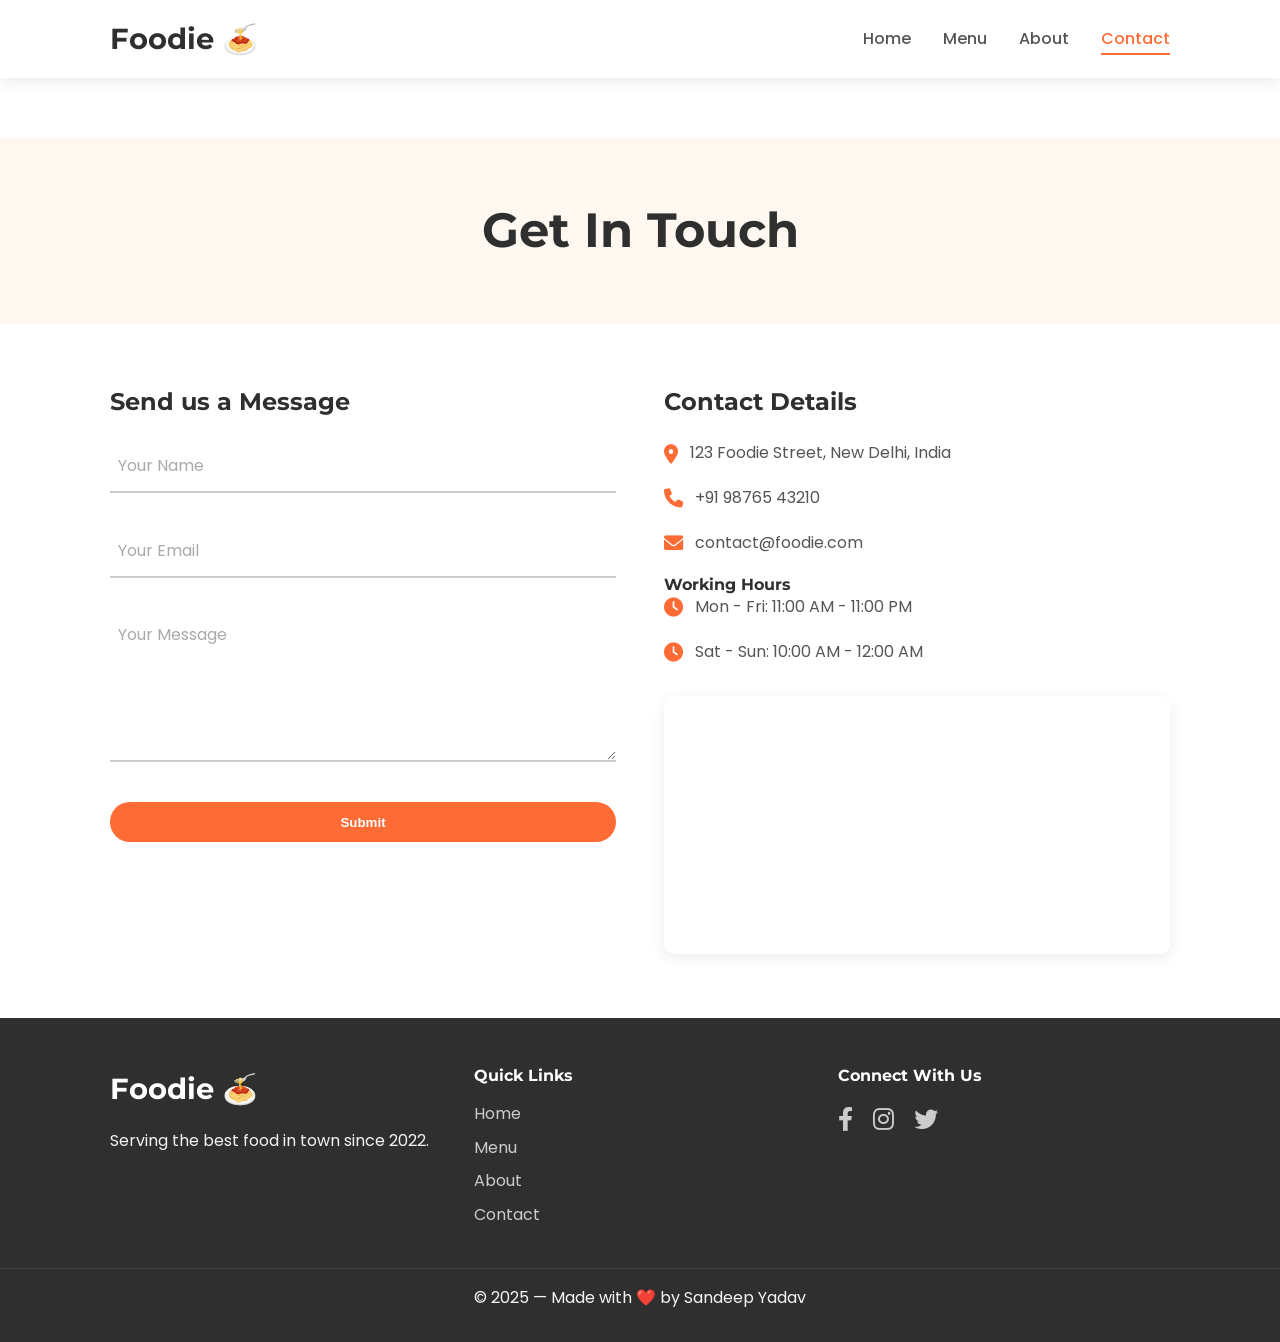
==== contact.html @ f9936b8d "Add files via upload" ====
<!DOCTYPE html>
<html lang="en">

<head>
    <meta charset="UTF-8">
    <meta name="viewport" content="width=device-width, initial-scale=1.0">
    <title>Contact Us - Foodie</title>
    <link rel="stylesheet" href="style.css">
    <link rel="stylesheet" href="https://cdnjs.cloudflare.com/ajax/libs/font-awesome/6.0.0-beta3/css/all.min.css">
    <link
        href="https://fonts.googleapis.com/css2?family=Poppins:wght@300;400;600;700&family=Montserrat:wght@700&display=swap"
        rel="stylesheet">
</head>

<body>

    <header class="navbar fixed-top">
        <nav class="container">
            <a href="index.html" class="logo">Foodie 🍝</a>
            <input type="checkbox" id="nav-toggle" class="nav-toggle" hidden>
            <label for="nav-toggle" class="hamburger-menu">
                <span></span>
                <span></span>
                <span></span>
            </label>
            <ul class="nav-links">
                <li><a href="index.html">Home</a></li>
                <li><a href="menu.html">Menu</a></li>
                <li><a href="about.html">About</a></li>
                <li><a href="contact.html" class="active">Contact</a></li>
            </ul>
        </nav>
    </header>

    <main>
        <section class="page-header">
            <div class="container">
                <h1>Get In Touch</h1>
            </div>
        </section>

        <section class="contact-page">
            <div class="container contact-grid">

                <div class="contact-form-container">
                    <h3>Send us a Message</h3>
                    <form class="contact-form">
                        <div class="form-group">
                            <input type="text" id="name" placeholder=" " required>
                            <label for="name">Your Name</label>
                        </div>
                        <div class="form-group">
                            <input type="email" id="email" placeholder=" " required>
                            <label for="email">Your Email</label>
                        </div>
                        <div class="form-group">
                            <textarea id="message" rows="5" placeholder=" " required></textarea>
                            <label for="message">Your Message</label>
                        </div>
                        <button type="submit" class="btn btn-primary">Submit</button>
                    </form>
                </div>

                <div class="contact-info">
                    <h3>Contact Details</h3>
                    <p><i class="fas fa-map-marker-alt"></i> 123 Foodie Street, New Delhi, India</p>
                    <p><i class="fas fa-phone"></i> +91 98765 43210</p>
                    <p><i class="fas fa-envelope"></i> contact@foodie.com</p>

                    <h4>Working Hours</h4>
                    <p><i class="fas fa-clock"></i> Mon - Fri: 11:00 AM - 11:00 PM</p>
                    <p><i class="fas fa-clock"></i> Sat - Sun: 10:00 AM - 12:00 AM</p>

                    <div class="map-embed">
                        <iframe
                            src="https://www.google.com/maps/embed?pb=!1m18!1m12!1m3!1d224346.51528574315!2d77.04107498427386!3d28.5272181414486!2m3!1f0!2f0!3f0!3m2!1i1024!2i768!4f13.1!3m3!1m2!1s0x390cfd5b347eb62d%3A0x37205b715389640!2sDelhi!5e0!3m2!1sen!2sin!4v1678888888888!5m2!1sen!2sin"
                            width="100%" height="250" style="border:0;" allowfullscreen="" loading="lazy"></iframe>
                    </div>
                </div>

            </div>
        </section>

    </main>

    <footer class="footer">
        <div class="container footer-content">
            <div class="footer-section">
                <a href="index.html" class="logo">Foodie 🍝</a>
                <p>Serving the best food in town since 2022.</p>
            </div>
            <div class="footer-section">
                <h4>Quick Links</h4>
                <ul>
                    <li><a href="index.html">Home</a></li>
                    <li><a href="menu.html">Menu</a></li>
                    <li><a href="about.html">About</a></li>
                    <li><a href="contact.html">Contact</a></li>
                </ul>
            </div>
            <div class="footer-section">
                <h4>Connect With Us</h4>
                <div class="social-icons">
                    <a href="#"><i class="fab fa-facebook-f"></i></a>
                    <a href="#"><i class="fab fa-instagram"></i></a>
                    <a href="#"><i class="fab fa-twitter"></i></a>
                </div>
            </div>
        </div>
        <div class="footer-bottom">
            <p>© 2025 — Made with ❤️ by Sandeep Yadav</p>
        </div>
    </footer>

</body>

</html>
---- style.css ----
/* ======== 0. GLOBAL STYLES & VARIABLES ======== */
:root {
    --primary-color: #FF6B35;
    /* Warm Orange */
    --secondary-color: #F7C59F;
    /* Light Peach */
    --dark-color: #2F2F2F;
    /* Dark Grey */
    --text-color: #555;
    --light-bg: #FFF8F0;
    /* Off-white */
    --white: #FFFFFF;
    --font-heading: 'Montserrat', sans-serif;
    --font-body: 'Poppins', sans-serif;
    --shadow: 0 4px 15px rgba(0, 0, 0, 0.08);
}

* {
    margin: 0;
    padding: 0;
    box-sizing: border-box;
}

html {
    scroll-behavior: smooth;
}

body {
    font-family: var(--font-body);
    color: var(--text-color);
    line-height: 1.6;
    background: var(--white);
}

.container {
    max-width: 1100px;
    margin: 0 auto;
    padding: 0 20px;
}

h1,
h2,
h3,
h4 {
    font-family: var(--font-heading);
    color: var(--dark-color);
    line-height: 1.2;
}

h1 {
    font-size: 3rem;
}

h2 {
    font-size: 2.2rem;
}

h3 {
    font-size: 1.5rem;
}

p {
    margin-bottom: 1rem;
}

a {
    text-decoration: none;
    color: var(--primary-color);
}

img {
    max-width: 100%;
    height: auto;
    border-radius: 8px;
}

.section-title {
    text-align: center;
    margin-bottom: 3rem;
}

/* ======== 1. UTILITIES (Buttons) ======== */
.btn {
    display: inline-block;
    padding: 0.8rem 1.8rem;
    border-radius: 50px;
    font-weight: 600;
    transition: all 0.3s ease;
    border: none;
    cursor: pointer;
}

.btn-primary {
    background: var(--primary-color);
    color: var(--white);
}

.btn-primary:hover {
    background: #e05c2e;
    transform: translateY(-2px);
    box-shadow: 0 5px 10px rgba(255, 107, 53, 0.3);
}

.btn-secondary {
    background: var(--white);
    color: var(--primary-color);
    border: 2px solid var(--white);
}

.btn-secondary:hover {
    background: transparent;
    color: var(--white);
}

.btn-sm {
    padding: 0.5rem 1rem;
    font-size: 0.9rem;
    background: var(--secondary-color);
    color: var(--dark-color);
}

.btn-sm:hover {
    background: var(--primary-color);
    color: var(--white);
}


/* ======== 2. NAVBAR ======== */
.navbar {
    background: var(--white);
    box-shadow: var(--shadow);
    padding: 1rem 0;
    position: sticky;
    /* fixed-top class se fixed karein */
    top: 0;
    width: 100%;
    z-index: 1000;
}

.navbar.fixed-top {
    position: sticky;
}

.navbar .container {
    display: flex;
    justify-content: space-between;
    align-items: center;
}

.logo {
    font-family: var(--font-heading);
    font-size: 1.8rem;
    font-weight: 700;
    color: var(--dark-color);
}

.nav-links {
    display: flex;
    list-style: none;
    align-items: center;
}

.nav-links li {
    margin-left: 2rem;
}

.nav-links a {
    color: var(--text-color);
    font-weight: 500;
    position: relative;
    padding-bottom: 5px;
}

/* Underline hover effect */
.nav-links a::after {
    content: '';
    position: absolute;
    bottom: 0;
    left: 0;
    width: 0;
    height: 2px;
    background: var(--primary-color);
    transition: width 0.3s ease;
}

.nav-links a:hover::after,
.nav-links a.active::after {
    width: 100%;
}

.nav-links a.active {
    color: var(--primary-color);
}

.hamburger-menu {
    display: none;
    /* Mobile only */
    cursor: pointer;
    flex-direction: column;
    gap: 4px;
}

.hamburger-menu span {
    display: block;
    width: 25px;
    height: 3px;
    background: var(--dark-color);
    border-radius: 3px;
    transition: all 0.3s ease;
}

.nav-toggle {
    display: none;
}

/* ======== 3. FOOTER ======== */
.footer {
    background: var(--dark-color);
    color: #f4f4f4;
    padding-top: 3rem;
}

.footer-content {
    display: grid;
    grid-template-columns: repeat(auto-fit, minmax(200px, 1fr));
    gap: 2rem;
    padding-bottom: 2rem;
}

.footer-section .logo {
    color: var(--white);
    margin-bottom: 1rem;
    display: inline-block;
}

.footer-section h4 {
    color: var(--white);
    margin-bottom: 1rem;
}

.footer-section ul {
    list-style: none;
}

.footer-section ul li {
    margin-bottom: 0.5rem;
}

.footer-section ul a {
    color: #ccc;
    transition: color 0.3s ease;
}

.footer-section ul a:hover {
    color: var(--primary-color);
}

.social-icons a {
    color: #ccc;
    font-size: 1.5rem;
    margin-right: 1rem;
    transition: color 0.3s ease;
}

.social-icons a:hover {
    color: var(--primary-color);
}

.footer-bottom {
    text-align: center;
    padding: 1rem 0;
    border-top: 1px solid #444;
}

/* ======== 4. HOME PAGE: HERO ======== */
.hero {
    min-height: 90vh;
    /* Parallax Effect */
    background-image: linear-gradient(rgba(0, 0, 0, 0.5), rgba(0, 0, 0, 0.5)), url('assets/images.jpg');
    background-attachment: fixed;
    background-position: center;
    background-repeat: no-repeat;
    background-size: cover;

    display: flex;
    justify-content: center;
    align-items: center;
    text-align: center;
    color: var(--white);
    padding: 0 20px;
}

.hero-content {
    /* Fade-in animation */
    animation: fadeInUp 1s ease-out;
}

.hero h1 {
    font-size: 3.5rem;
    color: var(--white);
    margin-bottom: 1rem;
}

.hero p {
    font-size: 1.2rem;
    margin-bottom: 2rem;
}

.hero-buttons .btn {
    margin: 0 0.5rem;
}

/* ======== 5. HOME PAGE: HIGHLIGHTS ======== */
.highlights {
    padding: 4rem 0;
    background: var(--light-bg);
}

.highlights-grid {
    display: grid;
    grid-template-columns: repeat(auto-fit, minmax(250px, 1fr));
    gap: 2rem;
}

.highlight-card {
    background: var(--white);
    padding: 2rem;
    text-align: center;
    border-radius: 10px;
    box-shadow: var(--shadow);
    transition: transform 0.3s ease, box-shadow 0.3s ease;
}

.highlight-card:hover {
    transform: translateY(-10px);
    box-shadow: 0 10px 20px rgba(0, 0, 0, 0.1);
}

.highlight-card i {
    font-size: 2.5rem;
    color: var(--primary-color);
    margin-bottom: 1rem;
}

.highlight-card h3 {
    margin-bottom: 0.5rem;
}

/* ======== 6. COMMON: PAGE HEADER ======== */
.page-header {
    background: var(--light-bg);
    padding: 4rem 0;
    text-align: center;
    margin-top: 60px;
    /* Adjust for fixed navbar height */
}

.page-header h1 {
    animation: fadeInUp 0.8s ease-out;
}

/* ======== 7. MENU PAGE ======== */
.menu-page {
    padding: 4rem 0;
}

.menu-filters {
    text-align: center;
    margin-bottom: 3rem;
}

.filter-btn {
    display: inline-block;
    padding: 0.6rem 1.5rem;
    margin: 0.3rem;
    background: var(--light-bg);
    color: var(--text-color);
    border-radius: 25px;
    cursor: pointer;
    font-weight: 500;
    transition: all 0.3s ease;
}

.filter-btn:hover {
    background: var(--secondary-color);
}

/* Style for active filter */
.menu-filters input[type="radio"]:checked+.filter-btn {
    background: var(--primary-color);
    color: var(--white);
    box-shadow: 0 4px 10px rgba(255, 107, 53, 0.3);
}

.menu-grid {
    display: grid;
    grid-template-columns: repeat(3, 1fr);
    gap: 2rem;
}

.dish-card {
    background: var(--white);
    border-radius: 10px;
    box-shadow: var(--shadow);
    overflow: hidden;
    transition: transform 0.3s ease, box-shadow 0.3s ease;
}

.dish-card:hover {
    transform: translateY(-5px);
    box-shadow: 0 10px 20px rgba(0, 0, 0, 0.1);
}

.dish-card img {
    width: 100%;
    height: 200px;
    object-fit: cover;
    border-radius: 10px 10px 0 0;
    transition: transform 0.3s ease;
}

.dish-card:hover img {
    transform: scale(1.05);
}

.dish-info {
    padding: 1.5rem;
}

.dish-info h3 {
    margin-bottom: 0.5rem;
}

.dish-info p {
    font-size: 0.9rem;
    margin-bottom: 1rem;
}

.dish-info .price {
    display: block;
    font-size: 1.2rem;
    font-weight: 700;
    color: var(--primary-color);
    margin-bottom: 1rem;
}

/* CSS Filter Logic */
#filter-all:checked~.menu-grid .dish-card {
    display: block;
}

#filter-starters:checked~.menu-grid .dish-card {
    display: none;
}

#filter-starters:checked~.menu-grid .dish-card[data-category="starters"] {
    display: block;
}

#filter-main:checked~.menu-grid .dish-card {
    display: none;
}

#filter-main:checked~.menu-grid .dish-card[data-category="main"] {
    display: block;
}

#filter-desserts:checked~.menu-grid .dish-card {
    display: none;
}

#filter-desserts:checked~.menu-grid .dish-card[data-category="desserts"] {
    display: block;
}

/* ======== 8. ABOUT PAGE ======== */
.about-story {
    padding: 4rem 0;
}

.about-grid {
    display: grid;
    grid-template-columns: 1fr 1fr;
    gap: 3rem;
    align-items: center;
}

.about-text {
    animation: fadeInRight 1s ease-out;
}

.about-image {
    animation: fadeInLeft 1s ease-out;
}

.stats {
    padding: 4rem 0;
    background: var(--primary-color);
}

.stats-grid {
    display: grid;
    grid-template-columns: repeat(4, 1fr);
    gap: 1rem;
    text-align: center;
    color: var(--white);
}

.stat-item h3 {
    font-size: 2.5rem;
    color: var(--white);
}

.team {
    padding: 4rem 0;
    background: var(--light-bg);
}

.team-grid {
    display: grid;
    grid-template-columns: repeat(3, 1fr);
    gap: 2rem;
}

.team-card {
    text-align: center;
    transition: transform 0.3s ease;
}

.team-card:hover {
    transform: scale(1.05);
}

.team-card img {
    width: 250px;
    height: 250px;
    object-fit: cover;
    border-radius: 50%;
    border: 5px solid var(--white);
    box-shadow: var(--shadow);
    margin-bottom: 1rem;
}

.team-card p {
    font-style: italic;
    color: var(--primary-color);
}

/* ======== 9. CONTACT PAGE ======== */
.contact-page {
    padding: 4rem 0;
}

.contact-grid {
    display: grid;
    grid-template-columns: 1fr 1fr;
    gap: 3rem;
}

.contact-info h3,
.contact-form-container h3 {
    margin-bottom: 1.5rem;
}

.contact-info p {
    display: flex;
    align-items: center;
    gap: 0.75rem;
    margin-bottom: 1.2rem;
}

.contact-info i {
    color: var(--primary-color);
    font-size: 1.2rem;
}

.map-embed {
    margin-top: 2rem;
    border-radius: 10px;
    overflow: hidden;
    box-shadow: var(--shadow);
}

.map-embed iframe {
    border: 0;
}

/* Floating Labels Form */
.form-group {
    position: relative;
    margin-bottom: 2rem;
}

.form-group input,
.form-group textarea {
    width: 100%;
    padding: 0.8rem 0.5rem;
    border: none;
    border-bottom: 2px solid #ccc;
    background: transparent;
    font-family: var(--font-body);
    font-size: 1rem;
    outline: none;
    position: relative;
    z-index: 1;
}

.form-group label {
    position: absolute;
    top: 0.8rem;
    left: 0.5rem;
    color: #aaa;
    transition: all 0.3s ease;
    z-index: 0;
}

.form-group input:focus,
.form-group textarea:focus {
    border-bottom-color: var(--primary-color);
}

/* Floating label animation */
.form-group input:focus+label,
.form-group input:not(:placeholder-shown)+label,
.form-group textarea:focus+label,
.form-group textarea:not(:placeholder-shown)+label {
    top: -1.2rem;
    left: 0;
    font-size: 0.9rem;
    color: var(--primary-color);
}

.contact-form .btn {
    width: 100%;
}

/* ======== 10. ANIMATIONS ======== */
@keyframes fadeInUp {
    from {
        opacity: 0;
        transform: translateY(30px);
    }

    to {
        opacity: 1;
        transform: translateY(0);
    }
}

@keyframes fadeInLeft {
    from {
        opacity: 0;
        transform: translateX(-30px);
    }

    to {
        opacity: 1;
        transform: translateX(0);
    }
}

@keyframes fadeInRight {
    from {
        opacity: 0;
        transform: translateX(30px);
    }

    to {
        opacity: 1;
        transform: translateX(0);
    }
}

/* ======== 11. RESPONSIVE DESIGN ======== */

@media (max-width: 992px) {

    .menu-grid,
    .team-grid {
        grid-template-columns: repeat(2, 1fr);
    }

    .stats-grid {
        grid-template-columns: repeat(2, 1fr);
        gap: 2rem;
    }

    .about-grid,
    .contact-grid {
        grid-template-columns: 1fr;
    }

    .about-image {
        text-align: center;
    }
}

@media (max-width: 768px) {
    h1 {
        font-size: 2.5rem;
    }

    .hero h1 {
        font-size: 2.8rem;
    }

    /* Hamburger Menu Logic */
    .nav-links {
        position: fixed;
        top: 0;
        right: 0;
        width: 70%;
        height: 100vh;
        background: var(--white);
        flex-direction: column;
        justify-content: flex-start;
        align-items: flex-start;
        padding: 6rem 2rem 2rem;
        transform: translateX(100%);
        transition: transform 0.3s ease-in-out;
        box-shadow: -5px 0 15px rgba(0, 0, 0, 0.1);
    }

    .nav-links li {
        margin: 1rem 0;
        width: 100%;
    }

    .nav-links a {
        display: block;
        padding: 0.5rem;
    }

    .hamburger-menu {
        display: flex;
        z-index: 1001;
        /* Must be above nav-links */
    }

    /* Toggle Nav */
    .nav-toggle:checked~.nav-links {
        transform: translateX(0);
    }

    /* Hamburger "X" animation */
    .nav-toggle:checked+.hamburger-menu span:nth-child(1) {
        transform: rotate(45deg) translate(5px, 5px);
    }

    .nav-toggle:checked+.hamburger-menu span:nth-child(2) {
        opacity: 0;
    }

    .nav-toggle:checked+.hamburger-menu span:nth-child(3) {
        transform: rotate(-45deg) translate(5px, -5px);
    }

    /* Page Layouts */
    .highlights-grid,
    .menu-grid,
    .team-grid {
        grid-template-columns: 1fr;
    }

    .footer-content {
        grid-template-columns: 1fr;
        text-align: center;
    }

    .social-icons {
        text-align: center;
    }
}
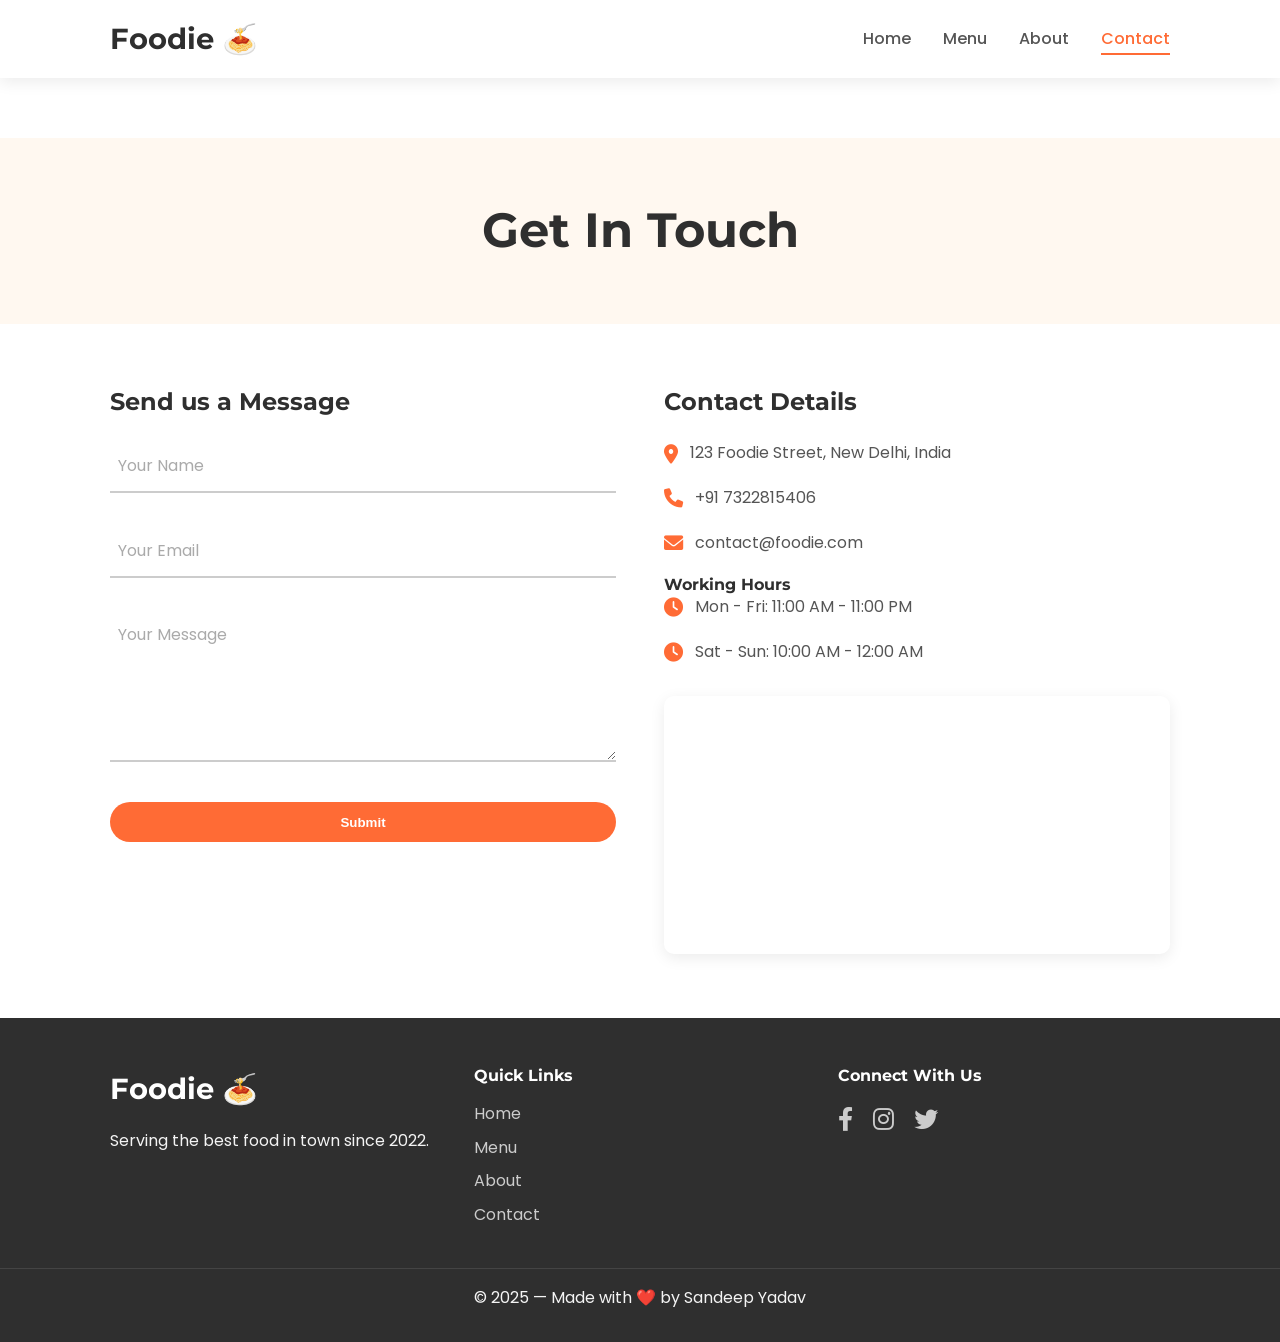
==== commit 086258af: "Update contact.html" ====
--- a/contact.html
+++ b/contact.html
@@ -64,7 +64,7 @@
                 <div class="contact-info">
                     <h3>Contact Details</h3>
                     <p><i class="fas fa-map-marker-alt"></i> 123 Foodie Street, New Delhi, India</p>
-                    <p><i class="fas fa-phone"></i> +91 98765 43210</p>
+                    <p><i class="fas fa-phone"></i> +91 7322815406</p>
                     <p><i class="fas fa-envelope"></i> contact@foodie.com</p>
 
                     <h4>Working Hours</h4>
@@ -114,4 +114,5 @@
 
 </body>
 
-</html>+
+</html>
